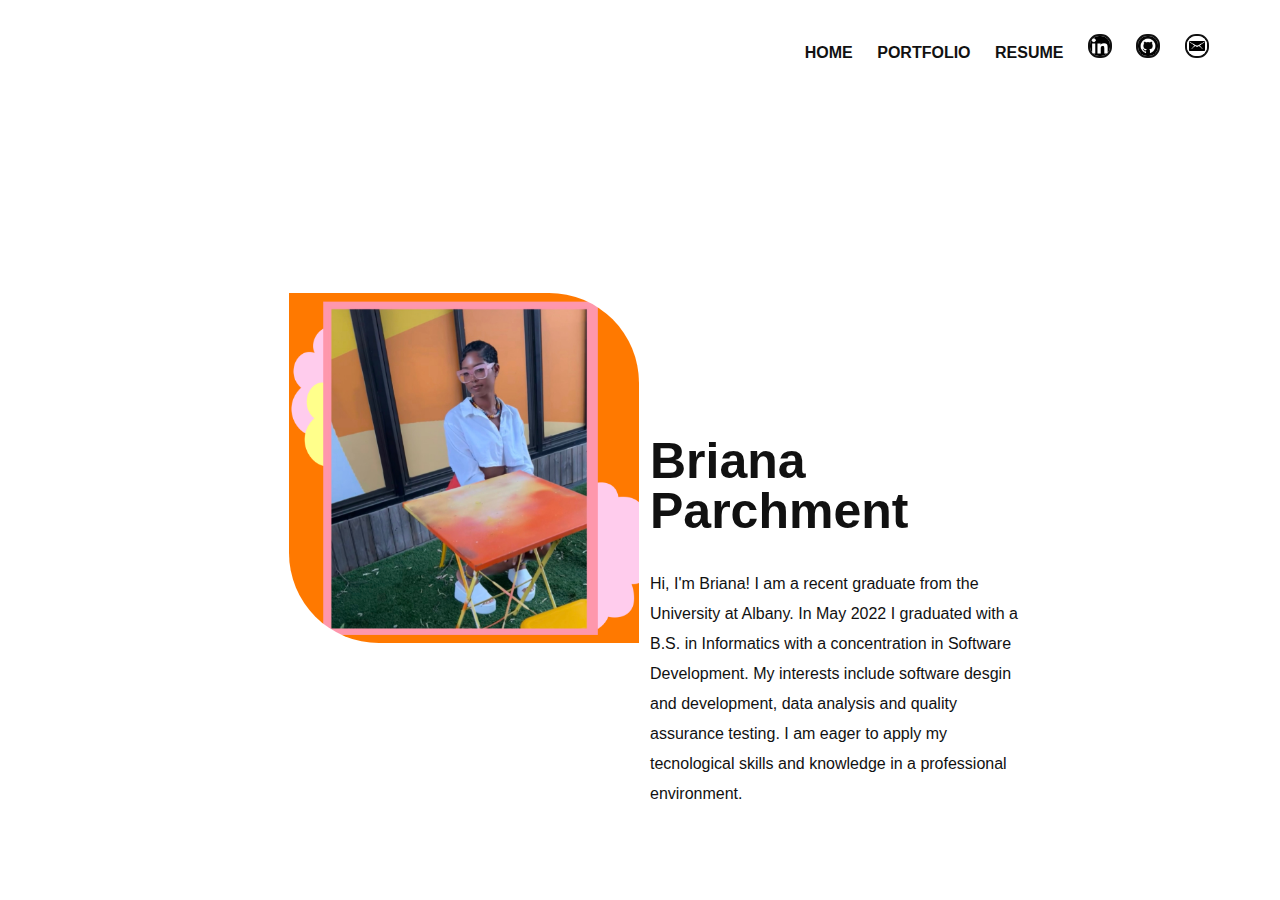
==== index.html @ bdd5a82a "fix path" ====
<!DOCTYPE html>
<html lang="en">

<head>
    <link rel="stylesheet" href="index.css">
    <meta charset="UTF-8">
    <meta name="viewport" content="width=device-width, initial-scale=1.0">
    <title>Briana Parchment | Portfolio</title>
</head>

<body>
    <div class="menu">
        <ul>
            <li><a href="index.html">Home</a></li>
            <li><a href="portfolio.html">Portfolio</a></li>
            <li><a href="https://docs.google.com/document/d/1OcfPkCDCl8mnzyPRGfqHej56D33OO_X3k3Q6jGwKYFM/edit?usp=sharing">Resume</a></li>
            <li><a href="https://www.linkedin.com/in/bri-pmt-127371157/"><img class="linkedIn_icon" src="img/IMG_7195.jpg" alt="LinkedIn Icon"></a></li>
            <li><a href="https://github.com/brianaparchment?tab=repositories"><img class="git_icon" src="img/IMG_7196.jpg" alt="GitHub Icon"></a></li>
            <li><a href="mailto: brianaparchment1@gmail.com"><img class="email_icon" src="img/IMG_7197.jpg" alt="Email Icon"></a></li>
        </ul>
    </div>

    <div class="main">
        <div class="intro_container">
            <div class="profile_img">
                <img class="me_img" src="img/phonto.JPG" alt="Picture of me">
            </div>
            <div class="intro">
                <h1>Briana Parchment</h1>
                <p>Hi, I'm Briana! I am a recent graduate from the University at Albany. In May 2022 I graduated with a B.S. in Informatics with a concentration in Software Development. My interests include software desgin and development, data analysis and quality assurance testing. I am eager to apply my tecnological skills and knowledge in a professional environment.</p>
            </div>
        </div>

    </div>

</body>

</html>
---- index.css ----
.menu {
    position: relative;
    left: 0;
    top: 0;
    width: 100%;
    padding: 10px;

}

ul {
    list-style-type: none;
    float: right;
    margin-right: 5%;
}

li {
    display: inline;
    display: inline-block;
}

li a {
    font-family: 'Oswald', sans-serif;
    text-transform: uppercase;
    text-decoration: none;
    color: #111;
    font-weight: bold;
    padding: 10px;
    font-size: 16px;
}

.linkedIn_icon {
    border-style: solid;
    border-width: 2px;
    border-radius: 11px;
    width: 20px;
    height: 20px;
}

.git_icon {
    border-style: solid;
    border-width: 2px;
    border-radius: 11px;
    width: 20px;
    height: 20px;
}

.email_icon {
    border-style: solid;
    border-width: 2px;
    border-radius: 11px;
    width: 20px;
    height: 20px;
}

body {
    font-family: 'Oswald', sans-serif;
    text-decoration: none;
    color: #111;
}

.main {
    padding: 10px;
    margin-top: 100px;
}
.intro_container{
    display: grid;
    grid-template-columns: 1fr 1fr;
    grid-gap: 20px;
    position: relative;
    top: 5vw;
}
.me_img {
    flex: 1;
    width: 350px;
    height: auto;
    padding: 10px;
    border-radius: 10px 100px;
    margin-top: 0px;
    margin-left: 200px;
    float: left;

}

.profile_img {
    padding: 10%;
    margin-top: 20px;

}

.intro {
   width: 30vw;
    float: right;
    margin-top: 200px;
    line-height: 30px;
}

.intro h1 {
    font-size: 50px;
    line-height: 50px;
}
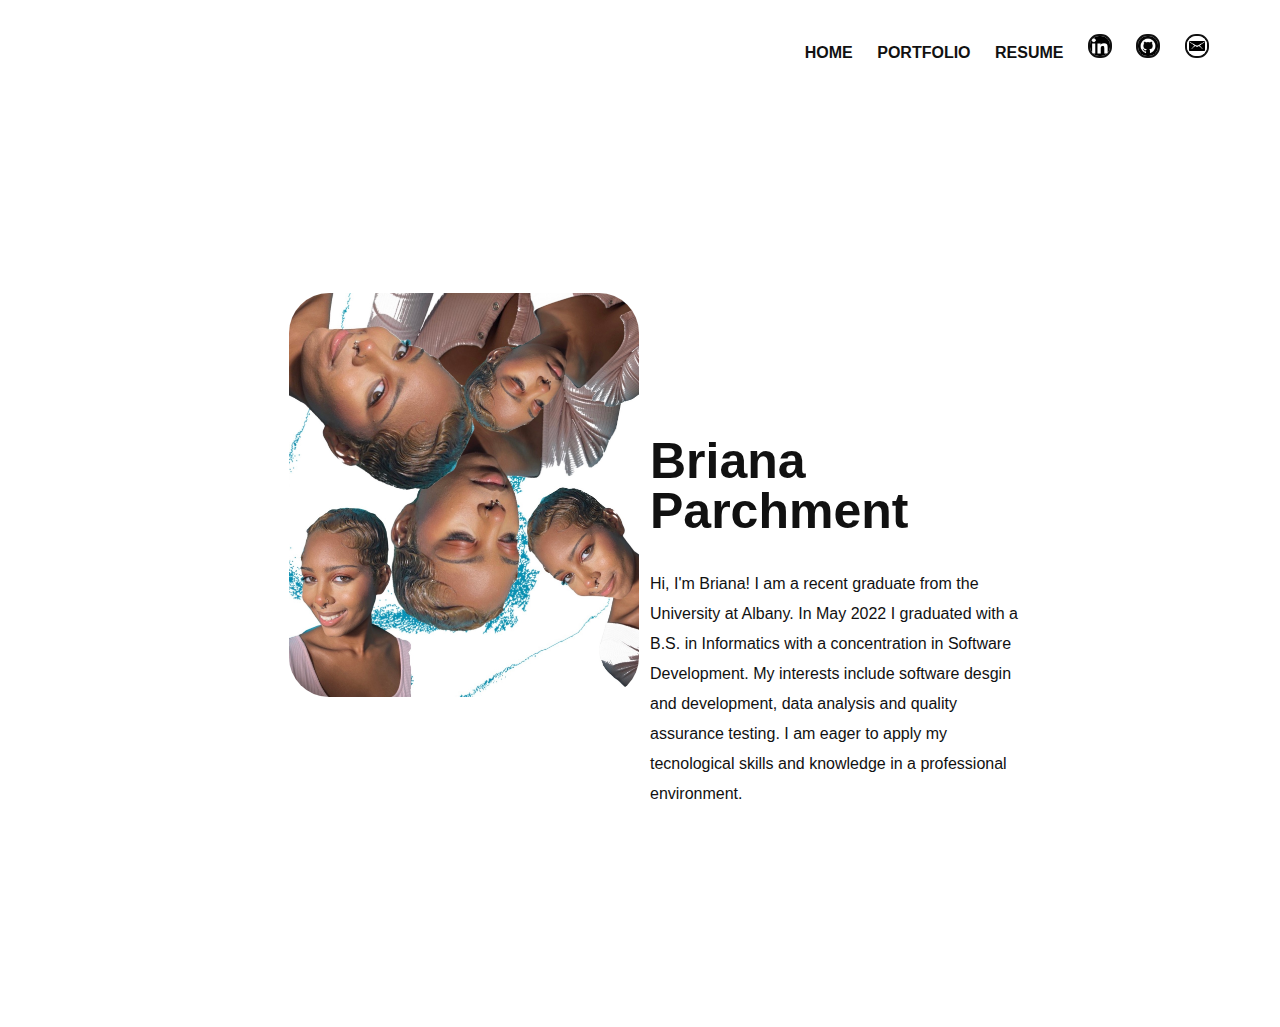
==== commit ebec750d: "Update profile pic" ====
--- a/index.html
+++ b/index.html
@@ -23,7 +23,7 @@
     <div class="main">
         <div class="intro_container">
             <div class="profile_img">
-                <img class="me_img" src="img/phonto.JPG" alt="Picture of me">
+                <img class="me_img" src="img/IMG_7640.jpg" alt="Picture of me">
             </div>
             <div class="intro">
                 <h1>Briana Parchment</h1>
--- a/index.css
+++ b/index.css
@@ -56,6 +56,7 @@
     font-family: 'Oswald', sans-serif;
     text-decoration: none;
     color: #111;
+    margin-bottom: 20%;
 }
 
 .main {
@@ -74,7 +75,7 @@
     width: 350px;
     height: auto;
     padding: 10px;
-    border-radius: 10px 100px;
+    border-radius: 50px 50px 50px 50px;
     margin-top: 0px;
     margin-left: 200px;
     float: left;
